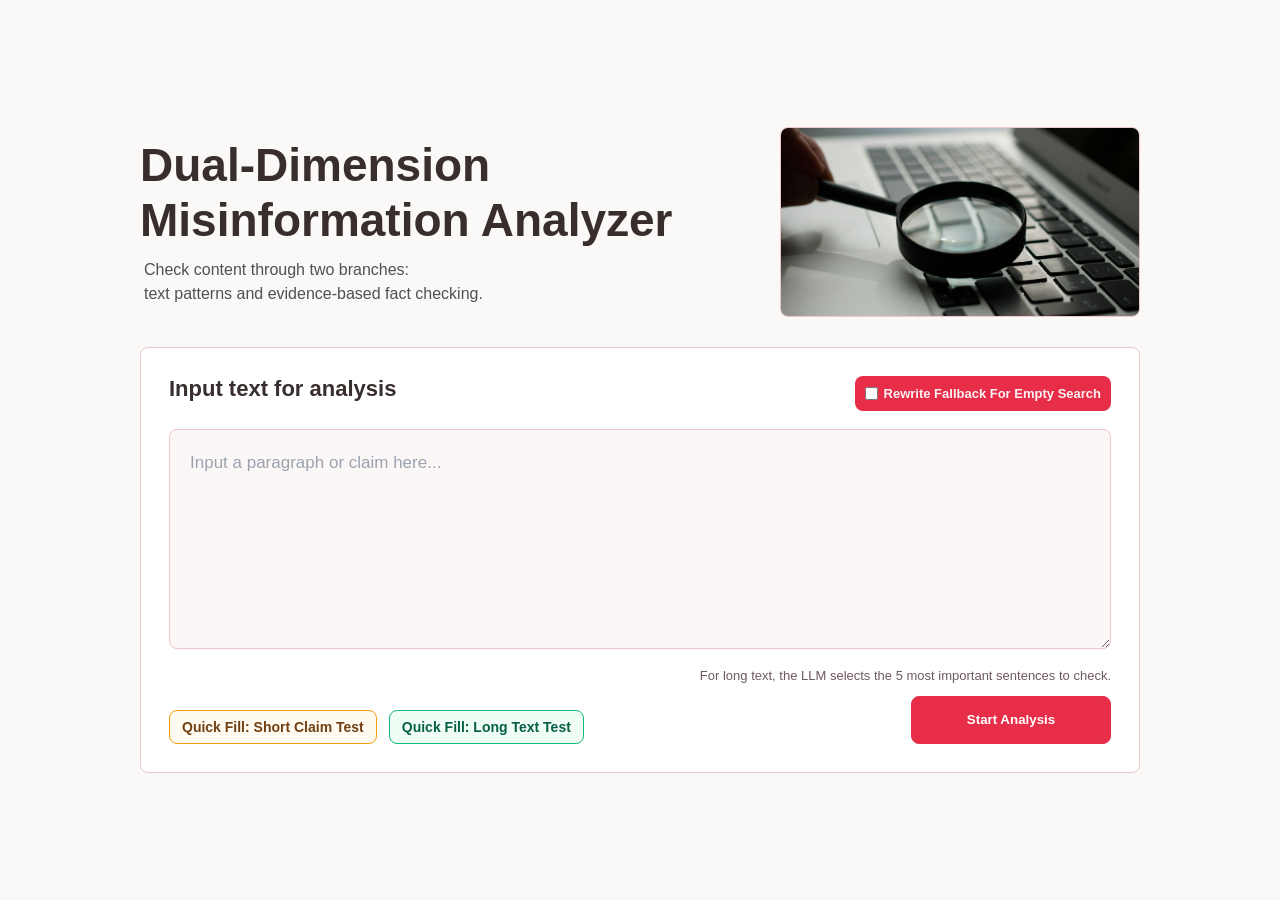
==== frontend/index.html @ 4c8d6cf4 "frontend" ====
<!DOCTYPE html>
<html lang="en">
<head>
    <meta charset="UTF-8">
    <meta name="viewport" content="width=device-width, initial-scale=1.0">
    <title>Dual-Dimension Misinformation Analyzer</title>
    <link rel="stylesheet" href="style.css?v=20260430_7">
</head>
<body>
    <main>
        <section class="input_page">
        
            <section class="intro_section">
                <div class="intro_text">
                    <h1>Dual-Dimension Misinformation Analyzer</h1>
                    <p>Check content through two branches:<br> text patterns and evidence-based fact checking.</p>
                </div>

                <img src="assets/agence-olloweb-d9ILr-dbEdg-unsplash.jpg" alt="">
            </section>

            <section class="input_card">

                <div class="top_row">
                    <h2>Input text for analysis</h2>

                    <label class="rewrite_switch">
                        <input id="rewrite_checkbox" type="checkbox" />
                        Rewrite Fallback For Empty Search
                    </label>
                </div>

                <textarea id="text_input" placeholder="Input a paragraph or claim here..." aria-label="Input text for analysis"></textarea>

                <div class="action_row">
                    <div class="test_buttons">
                        <button id="short_test_button" class="test_button" type="button">Quick Fill: Short Claim Test</button>
                        <button id="long_test_button" class="test_button" type="button">Quick Fill: Long Text Test</button>
                    </div>

                    <div class="start_area">
                        <p class="long_text_note">
                            For long text, the LLM selects the 5 most important sentences to check.
                        </p>

                        <button id="start_button" class="primary_button" type="button">
                            Start Analysis
                        </button>
                    </div>
                </div>

            </section>
        </section>

        <section class="loading_page" hidden>
            <h1>Building Dual-Dimension Verdict...</h1>

            <div id="loading_module_atomizer" class="loading_module">
                <div>
                    <h2>Atomizer</h2>
                    <p>Extract Factual Claims...</p>
                </div>
            </div>

            <div class="line vertical center_line"></div>
            <div class="line horizontal"></div>

            <div class="loading_text_pattern">
                <div class="line vertical"></div>

                <div id="loading_module_bert" class="loading_module">
                    <div>
                        <h2>BERT Classification</h2>
                        <p>Predict Text-Pattern Risk...</p>
                    </div>
                    <div id="loading_circle_bert" class="claim_circle">0</div>
                </div>

                <div class="line vertical middle_line"></div>

                <div id="loading_module_token_occlusion" class="loading_module">
                    <div>
                        <h2>Token Occlusion</h2>
                        <p>Measure Words Impact...</p>
                    </div>
                    <div id="loading_circle_token_occlusion" class="claim_circle">0</div>
                </div>

                <div class="line vertical"></div>
            </div>

            <div class="loading_fact_checking">
                <div class="line vertical"></div>

                <div id="loading_module_tavily_nli" class="loading_module">
                    <div>
                        <h2>Tavily + NLI</h2>
                        <p>Search & Filter Sources...</p>
                    </div>
                    <div id="loading_circle_tavily_nli" class="claim_circle">0</div>
                </div>

                <div class="line vertical middle_line"></div>

                <div id="loading_module_llm" class="loading_module">
                    <div>
                        <h2>LLM Evidence Judgement</h2>
                        <p>Evaluate Evidence Stance...</p>
                    </div>
                    <div id="loading_circle_llm" class="claim_circle">0</div>
                </div>

                <div class="line vertical"></div>
            </div>

            <div class="line horizontal"></div>
            <div class="line vertical center_line"></div>

            <div id="loading_module_aggregation" class="loading_module">
                <div>
                    <h2>Dual-Dimension Verdict</h2>
                    <p>Aggregating overall Summary...</p>
                </div>
            </div>
        </section>

        <section class="result_page" hidden>
            <section class="result_top_line">
                <div>
                    <p class="result_eyebrow">Analysis result</p>
                    <h1>Text-Pattern and Fact-Checking Review</h1>
                </div>

                <button id="return_home_button" type="button">Return to Home</button>
            </section>

            <section id="result_summary_block" class="result_summary_block"></section>
            <section id="result_claim_list" class="result_claim_list"></section>
        </section>
    </main>

    <script src="script.js?v=20260430_13"></script>
</body>
</html>
---- frontend/style.css ----
* {
  box-sizing: border-box;
}

[hidden] {
  display: none !important;
}

body {
  margin: 0;
  background: #fbf8f8;
  color: #392e2e;
  font-family: Arial, Helvetica, sans-serif;
}

@property --progress {
  syntax: "<angle>";
  inherits: false;
  initial-value: 0deg;
}

main {
  min-height: 100vh;
  display: grid;
  padding: 24px 0;
}

.input_page,
.loading_page,
.result_page {
  grid-area: 1 / 1;
  justify-self: center;
}

.input_page,
.loading_page {
  align-self: center;
}

.result_page {
  align-self: start;
}

/* input page */

.input_page {
  width: min(1000px, calc(100% - 40px));
  padding: 40px 0;
}

.input_page .intro_section {
  display: grid;
  grid-template-columns: minmax(0, 1fr) 360px;
  align-items: center;
  gap: 30px;
  margin-bottom: 30px;
}

.input_page .intro_section .intro_text {
  max-width: 590px;
}

.input_page .intro_section .intro_text h1 {
  margin: 0;
  font-size: 46px;
  line-height: 1.2;
}

.input_page .intro_section .intro_text p {
  margin: 10px 0 0 4px;
  color: #505050;
  font-size: 16px;
  line-height: 1.5;
}

.input_page .intro_section img {
  width: 360px;
  height: 190px;
  object-fit: cover;
  border: 1px solid #efc5ca;
  border-radius: 8px;
}

.input_page .input_card {
  display: grid;
  gap: 18px;
  padding: 28px;
  border: 1px solid #efc5ca;
  border-radius: 8px;
  background: #ffffff;
}

.input_page .input_card .top_row {
  display: flex;
  align-items: flex-start;
  justify-content: space-between;
  gap: 18px;
  margin-bottom: 0;
}

.input_page .input_card .top_row h2 {
  margin: 0;
  font-size: 22px;
  line-height: 1.2;
}

.input_page .input_card .top_row .rewrite_switch {
  display: flex;
  align-items: center;
  gap: 6px;
  margin: 0;
  padding: 10px 10px;
  border-radius: 8px;
  background: #e72d48;
  color: #faf3f4;
  font-size: 13px;
  font-weight: 700;
}

.input_page .input_card .top_row .rewrite_switch input {
  margin: 0;
  flex-shrink: 0;
}

.input_page .input_card textarea,
.input_page .input_card .action_row .test_button,
.input_page .input_card .action_row .primary_button,
.result_page #return_home_button {
  font-family: inherit;
}

.input_page .input_card textarea {
  width: 100%;
  min-height: 220px;
  padding: 20px;
  border: 1px solid #efc5ca;
  border-radius: 8px;
  background: #fcf7f7;
  color: #392e2e;
  font-size: 17px;
  line-height: 1.5;
  resize: vertical;
}

.input_page .input_card textarea::placeholder {
  color: #9ca3af;
  font: inherit;
}

.input_page .input_card .long_text_note {
  margin: 0;
  max-width: 520px;
  color: #6f5a5d;
  font-size: 13px;
  line-height: 1.45;
  text-align: right;
}

.input_page .input_card .action_row {
  display: grid;
  grid-template-columns: minmax(0, 1fr) auto;
  align-items: flex-end;
  gap: 18px;
  margin-top: 0;
}

.input_page .input_card .action_row .start_area {
  display: grid;
  gap: 10px;
  justify-items: end;
}

.input_page .input_card .action_row .test_buttons {
  display: flex;
  flex-wrap: wrap;
  gap: 12px;
}

.input_page .input_card .action_row .test_button {
  padding: 8px 12px;
  border: 1px solid #d1d1d1;
  border-radius: 8px;
  background: #ffffff;
  color: #392e2e;
  font-size: 14px;
  font-weight: 800;
  cursor: pointer;
}

.input_page .input_card .action_row .test_button:hover {
  border-color: #cd0220;
}

.input_page .input_card .action_row #short_test_button {
  border-color: #f59e0b;
  background: #fffaf0;
  color: #713f12;
}

.input_page .input_card .action_row #long_test_button {
  border-color: #10b981;
  background: #f0fdf4;
  color: #065f46;
}

.input_page .input_card .action_row .primary_button {
  min-width: 200px;
  min-height: 48px;
  padding: 11px 16px;
  border: 1px solid #e72d48;
  border-radius: 8px;
  background: #e72d48;
  color: #ffffff;
  font-weight: 800;
  cursor: pointer;
}

.input_page .input_card .action_row .primary_button:hover {
  border-color: #b91f35;
  background: #b91f35;
}

/* loading page */

.loading_page {
  display: grid;
  width: min(760px, calc(100% - 40px));
  padding: 40px 40px;
  border: 1px solid #e72d48;
  border-radius: 8px;
  background: #ffffff;
  grid-template-columns: 1fr 1fr;
  column-gap: 0;
  row-gap: 0;
  align-content: start;
}

.loading_page h1 {
  grid-column: 1 / 3;
  margin: 0 0 28px;
  font-size: 26px;
  line-height: 1.2;
}

.loading_page #loading_module_atomizer,
.loading_page #loading_module_aggregation {
  grid-column: 1 / 3;
  width: 360px;
  justify-self: center;
}

.loading_page .loading_text_pattern {
  grid-column: 1;
}

.loading_page .loading_fact_checking {
  grid-column: 2;
}

.loading_page #loading_module_atomizer,
.loading_page #loading_module_aggregation,
.loading_page .loading_text_pattern .loading_module,
.loading_page .loading_fact_checking .loading_module {
  padding: 16px 18px 16px 20px;
  border: 1px solid #efc5ca;
  border-left: 6px solid #e72d48;
  border-radius: 8px;
  background: #ffffff;
  box-shadow: 0 10px 24px #f1dddf;
}

.loading_page .loading_text_pattern,
.loading_page .loading_fact_checking {
  display: grid;
  justify-items: center;
}

.loading_page .loading_text_pattern .loading_module,
.loading_page .loading_fact_checking .loading_module {
  width: 90%;
  display: flex;
  align-items: center;
  justify-content: space-between;
  gap: 14px;
}

.loading_page .loading_module h2 {
  margin: 0;
  font-size: 16px;
}

.loading_page .loading_module p {
  margin: 7px 0 0;
  color: #7a5960;
  font-size: 13px;
  line-height: 1.45;
}

.loading_page .line {
  justify-self: center;
  background: #e72d48;
}

.loading_page .vertical {
  width: 3px;
  height: 40px;
}

.loading_page .center_line {
  grid-column: 1 / 3;
}

.loading_page .horizontal {
  grid-column: 1 / 3;
  width: 48%;
  height: 3px;
}

.loading_page .middle_line {
  height: 52px;
}

.loading_page .claim_circle {
  --progress: 0deg;
  width: 58px;
  height: 58px;
  display: grid;
  place-items: center;
  flex-shrink: 0;
  border-radius: 50%;
  background:
    radial-gradient(circle, #ffffff 61%, transparent 62%),
    conic-gradient(#e72d48 var(--progress), #f1dddf 0);
  color: #e72d48;
  font-size: 16px;
  font-weight: 800;
  transition: --progress 360ms ease;
}

.loading_page .loading_module.module_active {
  background: #fff4f6;
}

.loading_page .loading_module.module_done {
  border-color: #e5c7cd;
  border-left-color: #c97a86;
  background: #f8ecef;
  box-shadow: none;
}

.loading_page .loading_module.module_done h2 {
  color: #7b4c55;
}

.loading_page .loading_module.module_done p {
  color: #99737a;
}

.loading_page .loading_module.module_done .claim_circle {
  background:
    radial-gradient(circle, #f8ecef 61%, transparent 62%),
    conic-gradient(#c97a86 360deg, #ead6da 0);
  color: #8a5d66;
}

/* result page */

.result_page {
  width: min(1160px, calc(100% - 32px));
  margin: 0 auto;
  padding: 36px 0 52px;
}

.result_page .result_top_line {
  display: flex;
  align-items: flex-start;
  justify-content: space-between;
  gap: 18px;
  margin-bottom: 16px;
}

.result_page .result_eyebrow {
  margin: 0 0 12px 0;
  color: #e72d48;
  font-size: 13px;
  font-weight: 800;
  text-transform: uppercase;
}

.result_page h1 {
  margin: 0;
  font-size: 34px;
  line-height: 1.2;
}

.result_page #return_home_button {
  padding: 11px 16px;
  border: 1px solid #d1d1d1;
  border-radius: 8px;
  background: #ffffff;
  color: #392e2e;
  font-weight: 800;
  cursor: pointer;
}

.result_page #return_home_button:hover {
  border-color: #e72d48;
}

.result_page .result_summary_block {
  display: grid;
  grid-template-columns: minmax(260px, 0.95fr) minmax(0, 1.55fr);
  overflow: hidden;
  margin-bottom: 18px;
  border: 1px solid #efc5ca;
  border-radius: 8px;
  background: #ffffff;
}

.result_page .overall_summary_main {
  padding: 20px;
  background: #e72d48;
  color: #ffffff;
}

.result_page .overall_summary_main .result_eyebrow {
  color: #f1dddf;
}

.result_page .overall_summary_main h2 {
  margin: 0 0 10px 0;
  font-size: 30px;
}

.result_page .overall_summary_main p {
  margin: 0;
  color: #ffe9ec;
  line-height: 1.5;
}

.result_page .summary_detail {
  margin-top: 14px;
  font-size: 13px;
  font-weight: 800;
}

.result_page .overall_summary_main .summary_detail {
  line-height: 1.45;
}

.result_page .overall_summary_metrics {
  display: grid;
  grid-template-columns: repeat(2, minmax(0, 1fr));
  gap: 1px;
  background: #f1dddf;
}

.result_page .score_card {
  display: flex;
  align-items: center;
  gap: 16px;
  min-width: 0;
  padding: 18px;
  background: #ffffff;
}

.result_page .score_ring {
  width: 116px;
  height: 116px;
  flex: 0 0 auto;
  display: grid;
  place-items: center;
  border-radius: 50%;
  background: conic-gradient(#e72d48 calc(var(--score) * 1%), #f1dddf 0);
}

.result_page .score_ring_inner {
  width: 82px;
  height: 82px;
  display: grid;
  place-items: center;
  border-radius: 50%;
  background: #ffffff;
  text-align: center;
}

.result_page .score_ring_inner strong {
  display: block;
  margin: 0;
  color: #e72d48;
  font-size: 22px;
  line-height: 1;
}

.result_page .score_card_text h3 {
  margin: 0 0 7px 0;
  font-size: 18px;
  line-height: 1.2;
}

.result_page .score_card_text .score_card_label {
  margin: 0;
  color: #555555;
  font-size: 15px;
  font-weight: 800;
  line-height: 1.25;
}

.result_page .score_card_text .score_label_good {
  color: #166534;
}

.result_page .score_card_text .score_label_neutral {
  color: #8a6a00;
}

.result_page .score_card_text .score_label_bad {
  color: #b91f35;
}

.result_page .result_claim_list {
  display: grid;
  gap: 18px;
}

.result_page .original_input_block {
  padding: 16px 18px;
  border: 1px solid #efc5ca;
  border-radius: 8px;
  background: #ffffff;
}

.result_page .original_input_header {
  display: flex;
  align-items: center;
  justify-content: space-between;
  gap: 14px;
  margin-bottom: 10px;
}

.result_page .original_input_header .result_eyebrow {
  margin: 0;
}

.result_page .original_input_header button {
  padding: 6px 10px;
  border: 1px solid #efc5ca;
  border-radius: 8px;
  background: #fff2f4;
  color: #392e2e;
  font-size: 13px;
  font-weight: 800;
  cursor: pointer;
}

.result_page .original_input_header button:hover {
  border-color: #e72d48;
}

.result_page .original_input_block p[data-original-text] {
  margin: 0;
  color: #392e2e;
  font-size: 18px;
  font-weight: 800;
  line-height: 1.45;
  overflow-wrap: anywhere;
}

.result_page .claim_block {
  overflow: hidden;
  border: 1px solid #efc5ca;
  border-radius: 8px;
  background: #ffffff;
}

.result_page .claim_header {
  padding: 16px 18px;
  border-bottom: 1px solid #efc5ca;
}

.result_page .claim_header h2 {
  margin: 0 0 12px 0;
  font-size: 24px;
  line-height: 1.25;
  overflow-wrap: anywhere;
}

.result_page .claim_header .claim_summary {
  display: flex;
  flex-wrap: wrap;
  gap: 8px;
}

.result_page .fact_checking_block .fact_checking_summary_tags,
.result_page .fact_checking_block .evidence_tags {
  display: flex;
  flex-wrap: wrap;
  gap: 8px;
}

.result_page .fact_checking_block .fact_checking_summary_tags {
  flex-wrap: wrap;
}

.result_page .claim_header .claim_summary span,
.result_page .fact_checking_block .fact_checking_summary_tags span,
.result_page .fact_checking_block .evidence_tags span {
  padding: 6px 9px;
  border-radius: 8px;
  background: #fff2f4;
  font-size: 13px;
  font-weight: 800;
}

.result_page .fact_checking_block .fact_checking_summary_tags span {
  white-space: nowrap;
}

.result_page .claim_body {
  display: grid;
  grid-template-columns: minmax(260px, 0.8fr) minmax(0, 1.7fr);
}

.result_page .text_risk_panel,
.result_page .fact_checking_block {
  padding: 18px;
}

.result_page .text_risk_panel {
  display: flex;
  flex-direction: column;
  gap: 24px;
  border-right: 1px solid #efc5ca;
  background: #fffafa;
}

.result_page .text_risk_panel h3 {
  margin: 0;
  font-size: 23px;
}

.result_page .fact_checking_block h3 {
  margin: 0 0 14px 0;
  font-size: 23px;
}

.result_page .text_risk_panel h4 {
  margin: 0 0 6px 0;
  font-size: 17px;
}

.result_page .text_risk_panel .text_section {
  padding-top: 24px;
  margin-top: 0;
  border-top: 1px solid #efc5ca;
}

.result_page .text_risk_panel .text_section:first-of-type {
  padding-top: 0;
  margin-top: 0;
  border-top: 0;
}

.result_page .bar_row {
  display: grid;
  grid-template-columns: 90px 1fr 56px;
  align-items: center;
  gap: 8px;
  margin: 12px 0;
  font-size: 14px;
}

.result_page .bar_track {
  height: 8px;
  overflow: hidden;
  border-radius: 999px;
  background: #f1dddf;
}

.result_page .bar_fill {
  display: block;
  height: 100%;
  border-radius: 999px;
  background: #e72d48;
}

.result_page .token_row {
  display: grid;
  grid-template-columns: minmax(0, 1fr) auto;
  align-items: start;
  gap: 12px;
  margin: 12px 0;
  padding-bottom: 0;
  border-bottom: 0;
}

.result_page .token_row span:last-child {
  white-space: nowrap;
}

.result_page .small_note {
  color: #555555;
  line-height: 1.5;
}

.result_page .small_note.with_tooltip {
  display: flex;
  align-items: center;
  gap: 6px;
  flex-wrap: wrap;
  margin: 0 0 10px 0;
  font-size: 13px;
}

.result_page .small_note.with_tooltip span:first-child {
  max-width: 100%;
}

.result_page .icon_tooltip {
  display: inline-grid;
  place-items: center;
  width: 18px;
  height: 18px;
  border-radius: 50%;
  background: #e72d48;
  color: #ffffff;
  font-size: 12px;
  font-weight: 800;
  flex: 0 0 auto;
  cursor: help;
}

.result_page .limitation_note {
  margin-top: 0;
  padding-top: 12px;
  border-top: 1px solid #efc5ca;
}

.result_page .fact_checking_block .fact_checking_summary_each_claim {
  display: grid;
  gap: 12px;
  margin-bottom: 14px;
  padding-bottom: 14px;
  border-bottom: 1px solid #efc5ca;
}

.result_page .fact_checking_block .fact_checking_summary_each_claim p {
  margin: 0;
}

.result_page .fact_checking_block .fact_checking_claim_block {
  margin-top: 16px;
  padding-top: 14px;
  border-top: 1px solid #efc5ca;
}

.result_page .fact_checking_block .fact_checking_claim_block:first-of-type {
  margin-top: 0;
  padding-top: 0;
  border-top: 0;
}

.result_page .fact_checking_block .fact_checking_claim_block h4 {
  margin: 0 0 8px 0;
  color: #e72d48;
}

.result_page .fact_checking_block .evidence_block {
  padding: 14px 0;
  border-bottom: 1px solid #efc5ca;
}

.result_page .fact_checking_block .evidence_block:last-child {
  border-bottom: 0;
}

.result_page .fact_checking_block .evidence_block p {
  margin: 8px 0 0 0;
}

.result_page .fact_checking_block .evidence_block p.analysis_line {
  margin-top: 18px;
}

.result_page .fact_checking_block .evidence_block a {
  color: #e72d48;
  overflow-wrap: anywhere;
}

.result_page .fact_checking_block .evidence_tag.evidence_quality {
  background: #fff2f4;
  color: #392e2e;
}

.result_page .fact_checking_block .evidence_tag.evidence_stance.stance_refutes {
  background: #fde8eb;
  color: #b91f35;
}

.result_page .fact_checking_block .evidence_tag.evidence_stance.stance_supports {
  background: #e9f8ef;
  color: #166534;
}

.result_page .fact_checking_block .evidence_tag.evidence_stance.stance_neutral {
  background: #fff7db;
  color: #8a6a00;
}

.result_page .matrix_note {
  padding: 14px 18px;
  border-top: 1px solid #efc5ca;
  background: #fff2f4;
  line-height: 1.5;
}
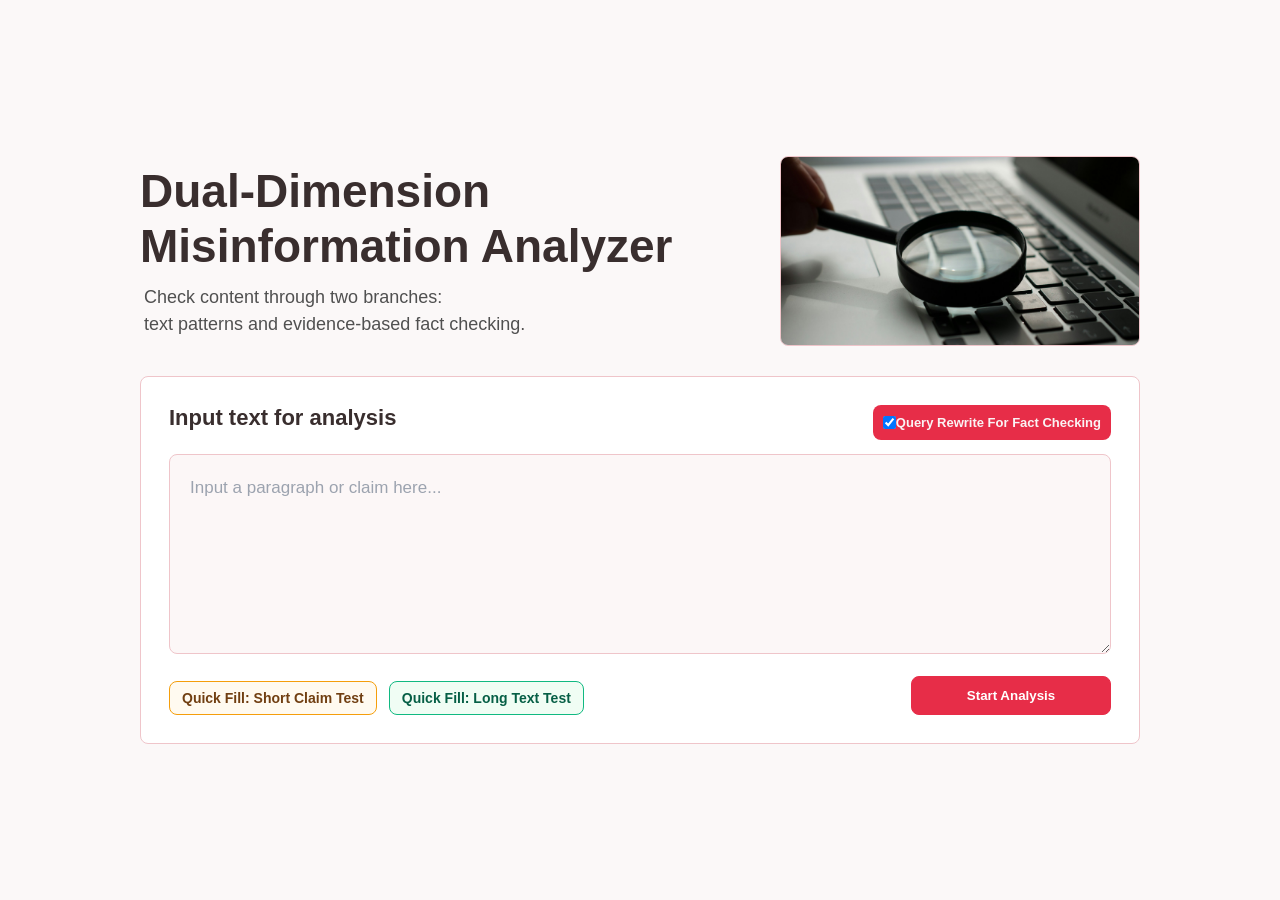
==== commit e0870f28: "Archive fake-news-detector-v1 prototype" ====
--- a/frontend/index.html
+++ b/frontend/index.html
@@ -1,144 +1,138 @@
-<!DOCTYPE html>
-<html lang="en">
-<head>
-    <meta charset="UTF-8">
-    <meta name="viewport" content="width=device-width, initial-scale=1.0">
-    <title>Dual-Dimension Misinformation Analyzer</title>
-    <link rel="stylesheet" href="style.css?v=20260430_7">
-</head>
-<body>
-    <main>
-        <section class="input_page">
-        
-            <section class="intro_section">
-                <div class="intro_text">
-                    <h1>Dual-Dimension Misinformation Analyzer</h1>
-                    <p>Check content through two branches:<br> text patterns and evidence-based fact checking.</p>
-                </div>
-
-                <img src="assets/agence-olloweb-d9ILr-dbEdg-unsplash.jpg" alt="">
-            </section>
-
-            <section class="input_card">
-
-                <div class="top_row">
-                    <h2>Input text for analysis</h2>
-
-                    <label class="rewrite_switch">
-                        <input id="rewrite_checkbox" type="checkbox" />
-                        Rewrite Fallback For Empty Search
-                    </label>
-                </div>
-
-                <textarea id="text_input" placeholder="Input a paragraph or claim here..." aria-label="Input text for analysis"></textarea>
-
-                <div class="action_row">
-                    <div class="test_buttons">
-                        <button id="short_test_button" class="test_button" type="button">Quick Fill: Short Claim Test</button>
-                        <button id="long_test_button" class="test_button" type="button">Quick Fill: Long Text Test</button>
-                    </div>
-
-                    <div class="start_area">
-                        <p class="long_text_note">
-                            For long text, the LLM selects the 5 most important sentences to check.
-                        </p>
-
-                        <button id="start_button" class="primary_button" type="button">
-                            Start Analysis
-                        </button>
-                    </div>
-                </div>
-
-            </section>
-        </section>
-
-        <section class="loading_page" hidden>
-            <h1>Building Dual-Dimension Verdict...</h1>
-
-            <div id="loading_module_atomizer" class="loading_module">
-                <div>
-                    <h2>Atomizer</h2>
-                    <p>Extract Factual Claims...</p>
-                </div>
-            </div>
-
-            <div class="line vertical center_line"></div>
-            <div class="line horizontal"></div>
-
-            <div class="loading_text_pattern">
-                <div class="line vertical"></div>
-
-                <div id="loading_module_bert" class="loading_module">
-                    <div>
-                        <h2>BERT Classification</h2>
-                        <p>Predict Text-Pattern Risk...</p>
-                    </div>
-                    <div id="loading_circle_bert" class="claim_circle">0</div>
-                </div>
-
-                <div class="line vertical middle_line"></div>
-
-                <div id="loading_module_token_occlusion" class="loading_module">
-                    <div>
-                        <h2>Token Occlusion</h2>
-                        <p>Measure Words Impact...</p>
-                    </div>
-                    <div id="loading_circle_token_occlusion" class="claim_circle">0</div>
-                </div>
-
-                <div class="line vertical"></div>
-            </div>
-
-            <div class="loading_fact_checking">
-                <div class="line vertical"></div>
-
-                <div id="loading_module_tavily_nli" class="loading_module">
-                    <div>
-                        <h2>Tavily + NLI</h2>
-                        <p>Search & Filter Sources...</p>
-                    </div>
-                    <div id="loading_circle_tavily_nli" class="claim_circle">0</div>
-                </div>
-
-                <div class="line vertical middle_line"></div>
-
-                <div id="loading_module_llm" class="loading_module">
-                    <div>
-                        <h2>LLM Evidence Judgement</h2>
-                        <p>Evaluate Evidence Stance...</p>
-                    </div>
-                    <div id="loading_circle_llm" class="claim_circle">0</div>
-                </div>
-
-                <div class="line vertical"></div>
-            </div>
-
-            <div class="line horizontal"></div>
-            <div class="line vertical center_line"></div>
-
-            <div id="loading_module_aggregation" class="loading_module">
-                <div>
-                    <h2>Dual-Dimension Verdict</h2>
-                    <p>Aggregating overall Summary...</p>
-                </div>
-            </div>
-        </section>
-
-        <section class="result_page" hidden>
-            <section class="result_top_line">
-                <div>
-                    <p class="result_eyebrow">Analysis result</p>
-                    <h1>Text-Pattern and Fact-Checking Review</h1>
-                </div>
-
-                <button id="return_home_button" type="button">Return to Home</button>
-            </section>
-
-            <section id="result_summary_block" class="result_summary_block"></section>
-            <section id="result_claim_list" class="result_claim_list"></section>
-        </section>
-    </main>
-
-    <script src="script.js?v=20260430_13"></script>
-</body>
-</html>
+<!DOCTYPE html>
+<html lang="en">
+<head>
+    <meta charset="UTF-8">
+    <meta name="viewport" content="width=device-width, initial-scale=1.0">
+    <title>Dual-Dimension Misinformation Analyzer</title>
+    <link rel="stylesheet" href="style.css">
+</head>
+<body>
+    <main>
+        <section class="input_page">
+        
+            <section class="intro_section">
+                <div class="intro_text">
+                    <h1>Dual-Dimension Misinformation Analyzer</h1>
+                    <p>Check content through two branches:<br> text patterns and evidence-based fact checking.</p>
+                </div>
+
+                <img src="assets/agence-olloweb-d9ILr-dbEdg-unsplash.jpg" alt="">
+            </section>
+
+            <section class="input_card">
+
+                <div class="top_row">
+                    <h2>Input text for analysis</h2>
+
+                    <label class="rewrite_switch">
+                        <input id="rewrite_checkbox" type="checkbox" checked />
+                        Query Rewrite For Fact Checking
+                    </label>
+                </div>
+
+                <textarea id="text_input" placeholder="Input a paragraph or claim here..." aria-label="Input text for analysis"></textarea>
+
+                <div class="action_row">
+                    <div class="test_buttons">
+                        <button id="short_test_button" class="test_button" type="button">Quick Fill: Short Claim Test</button>
+                        <button id="long_test_button" class="test_button" type="button">Quick Fill: Long Text Test</button>
+                    </div>
+
+                    <button id="start_button" class="primary_button" type="button">
+                        Start Analysis
+                    </button>
+                </div>
+
+            </section>
+        </section>
+
+        <section class="loading_page" hidden>
+            <h1>Building Dual-Dimension Verdict...</h1>
+
+            <div id="loading_module_atomizer" class="loading_module">
+                <div>
+                    <h2>Atomizer</h2>
+                    <p>Extract Factual Claims...</p>
+                </div>
+            </div>
+
+            <div class="line vertical center_line"></div>
+            <div class="line horizontal"></div>
+
+            <div class="loading_text_pattern">
+                <div class="line vertical"></div>
+
+                <div id="loading_module_bert" class="loading_module">
+                    <div>
+                        <h2>BERT Classification</h2>
+                        <p>Predict Text-Pattern Risk...</p>
+                    </div>
+                    <div id="loading_circle_bert" class="claim_circle">0</div>
+                </div>
+
+                <div class="line vertical middle_line"></div>
+
+                <div id="loading_module_token_occlusion" class="loading_module">
+                    <div>
+                        <h2>Token Occlusion</h2>
+                        <p>Measure Words Impact...</p>
+                    </div>
+                    <div id="loading_circle_token_occlusion" class="claim_circle">0</div>
+                </div>
+
+                <div class="line vertical"></div>
+            </div>
+
+            <div class="loading_fact_checking">
+                <div class="line vertical"></div>
+
+                <div id="loading_module_tavily_nli" class="loading_module">
+                    <div>
+                        <h2>Tavily + NLI</h2>
+                        <p>Search & Filter Sources...</p>
+                    </div>
+                    <div id="loading_circle_tavily_nli" class="claim_circle">0</div>
+                </div>
+
+                <div class="line vertical middle_line"></div>
+
+                <div id="loading_module_llm" class="loading_module">
+                    <div>
+                        <h2>LLM Evidence Judgement</h2>
+                        <p>Evaluate Evidence Stance...</p>
+                    </div>
+                    <div id="loading_circle_llm" class="claim_circle">0</div>
+                </div>
+
+                <div class="line vertical"></div>
+            </div>
+
+            <div class="line horizontal"></div>
+            <div class="line vertical center_line"></div>
+
+            <div id="loading_module_aggregation" class="loading_module">
+                <div>
+                    <h2>Dual-Dimension Verdict</h2>
+                    <p>Aggregating overall Summary...</p>
+                </div>
+            </div>
+        </section>
+
+        <section class="result_page" hidden>
+            <section class="result_top_line">
+                <div>
+                    <p class="result_eyebrow">Analysis result</p>
+                    <h1>Text-Pattern and Fact-Checking Review</h1>
+                </div>
+
+                <button id="return_home_button" type="button">Return to Home</button>
+            </section>
+
+            <section id="result_summary_block" class="result_summary_block"></section>
+            <section id="result_claim_list" class="result_claim_list"></section>
+        </section>
+    </main>
+
+    <script src="script.js"></script>
+</body>
+</html>
--- a/frontend/style.css
+++ b/frontend/style.css
@@ -1,815 +1,720 @@
-* {
-  box-sizing: border-box;
-}
-
-[hidden] {
-  display: none !important;
-}
-
-body {
-  margin: 0;
-  background: #fbf8f8;
-  color: #392e2e;
-  font-family: Arial, Helvetica, sans-serif;
-}
-
-@property --progress {
-  syntax: "<angle>";
-  inherits: false;
-  initial-value: 0deg;
-}
-
-main {
-  min-height: 100vh;
-  display: grid;
-  padding: 24px 0;
-}
-
-.input_page,
-.loading_page,
-.result_page {
-  grid-area: 1 / 1;
-  justify-self: center;
-}
-
-.input_page,
-.loading_page {
-  align-self: center;
-}
-
-.result_page {
-  align-self: start;
-}
-
-/* input page */
-
-.input_page {
-  width: min(1000px, calc(100% - 40px));
-  padding: 40px 0;
-}
-
-.input_page .intro_section {
-  display: grid;
-  grid-template-columns: minmax(0, 1fr) 360px;
-  align-items: center;
-  gap: 30px;
-  margin-bottom: 30px;
-}
-
-.input_page .intro_section .intro_text {
-  max-width: 590px;
-}
-
-.input_page .intro_section .intro_text h1 {
-  margin: 0;
-  font-size: 46px;
-  line-height: 1.2;
-}
-
-.input_page .intro_section .intro_text p {
-  margin: 10px 0 0 4px;
-  color: #505050;
-  font-size: 16px;
-  line-height: 1.5;
-}
-
-.input_page .intro_section img {
-  width: 360px;
-  height: 190px;
-  object-fit: cover;
-  border: 1px solid #efc5ca;
-  border-radius: 8px;
-}
-
-.input_page .input_card {
-  display: grid;
-  gap: 18px;
-  padding: 28px;
-  border: 1px solid #efc5ca;
-  border-radius: 8px;
-  background: #ffffff;
-}
-
-.input_page .input_card .top_row {
-  display: flex;
-  align-items: flex-start;
-  justify-content: space-between;
-  gap: 18px;
-  margin-bottom: 0;
-}
-
-.input_page .input_card .top_row h2 {
-  margin: 0;
-  font-size: 22px;
-  line-height: 1.2;
-}
-
-.input_page .input_card .top_row .rewrite_switch {
-  display: flex;
-  align-items: center;
-  gap: 6px;
-  margin: 0;
-  padding: 10px 10px;
-  border-radius: 8px;
-  background: #e72d48;
-  color: #faf3f4;
-  font-size: 13px;
-  font-weight: 700;
-}
-
-.input_page .input_card .top_row .rewrite_switch input {
-  margin: 0;
-  flex-shrink: 0;
-}
-
-.input_page .input_card textarea,
-.input_page .input_card .action_row .test_button,
-.input_page .input_card .action_row .primary_button,
-.result_page #return_home_button {
-  font-family: inherit;
-}
-
-.input_page .input_card textarea {
-  width: 100%;
-  min-height: 220px;
-  padding: 20px;
-  border: 1px solid #efc5ca;
-  border-radius: 8px;
-  background: #fcf7f7;
-  color: #392e2e;
-  font-size: 17px;
-  line-height: 1.5;
-  resize: vertical;
-}
-
-.input_page .input_card textarea::placeholder {
-  color: #9ca3af;
-  font: inherit;
-}
-
-.input_page .input_card .long_text_note {
-  margin: 0;
-  max-width: 520px;
-  color: #6f5a5d;
-  font-size: 13px;
-  line-height: 1.45;
-  text-align: right;
-}
-
-.input_page .input_card .action_row {
-  display: grid;
-  grid-template-columns: minmax(0, 1fr) auto;
-  align-items: flex-end;
-  gap: 18px;
-  margin-top: 0;
-}
-
-.input_page .input_card .action_row .start_area {
-  display: grid;
-  gap: 10px;
-  justify-items: end;
-}
-
-.input_page .input_card .action_row .test_buttons {
-  display: flex;
-  flex-wrap: wrap;
-  gap: 12px;
-}
-
-.input_page .input_card .action_row .test_button {
-  padding: 8px 12px;
-  border: 1px solid #d1d1d1;
-  border-radius: 8px;
-  background: #ffffff;
-  color: #392e2e;
-  font-size: 14px;
-  font-weight: 800;
-  cursor: pointer;
-}
-
-.input_page .input_card .action_row .test_button:hover {
-  border-color: #cd0220;
-}
-
-.input_page .input_card .action_row #short_test_button {
-  border-color: #f59e0b;
-  background: #fffaf0;
-  color: #713f12;
-}
-
-.input_page .input_card .action_row #long_test_button {
-  border-color: #10b981;
-  background: #f0fdf4;
-  color: #065f46;
-}
-
-.input_page .input_card .action_row .primary_button {
-  min-width: 200px;
-  min-height: 48px;
-  padding: 11px 16px;
-  border: 1px solid #e72d48;
-  border-radius: 8px;
-  background: #e72d48;
-  color: #ffffff;
-  font-weight: 800;
-  cursor: pointer;
-}
-
-.input_page .input_card .action_row .primary_button:hover {
-  border-color: #b91f35;
-  background: #b91f35;
-}
-
-/* loading page */
-
-.loading_page {
-  display: grid;
-  width: min(760px, calc(100% - 40px));
-  padding: 40px 40px;
-  border: 1px solid #e72d48;
-  border-radius: 8px;
-  background: #ffffff;
-  grid-template-columns: 1fr 1fr;
-  column-gap: 0;
-  row-gap: 0;
-  align-content: start;
-}
-
-.loading_page h1 {
-  grid-column: 1 / 3;
-  margin: 0 0 28px;
-  font-size: 26px;
-  line-height: 1.2;
-}
-
-.loading_page #loading_module_atomizer,
-.loading_page #loading_module_aggregation {
-  grid-column: 1 / 3;
-  width: 360px;
-  justify-self: center;
-}
-
-.loading_page .loading_text_pattern {
-  grid-column: 1;
-}
-
-.loading_page .loading_fact_checking {
-  grid-column: 2;
-}
-
-.loading_page #loading_module_atomizer,
-.loading_page #loading_module_aggregation,
-.loading_page .loading_text_pattern .loading_module,
-.loading_page .loading_fact_checking .loading_module {
-  padding: 16px 18px 16px 20px;
-  border: 1px solid #efc5ca;
-  border-left: 6px solid #e72d48;
-  border-radius: 8px;
-  background: #ffffff;
-  box-shadow: 0 10px 24px #f1dddf;
-}
-
-.loading_page .loading_text_pattern,
-.loading_page .loading_fact_checking {
-  display: grid;
-  justify-items: center;
-}
-
-.loading_page .loading_text_pattern .loading_module,
-.loading_page .loading_fact_checking .loading_module {
-  width: 90%;
-  display: flex;
-  align-items: center;
-  justify-content: space-between;
-  gap: 14px;
-}
-
-.loading_page .loading_module h2 {
-  margin: 0;
-  font-size: 16px;
-}
-
-.loading_page .loading_module p {
-  margin: 7px 0 0;
-  color: #7a5960;
-  font-size: 13px;
-  line-height: 1.45;
-}
-
-.loading_page .line {
-  justify-self: center;
-  background: #e72d48;
-}
-
-.loading_page .vertical {
-  width: 3px;
-  height: 40px;
-}
-
-.loading_page .center_line {
-  grid-column: 1 / 3;
-}
-
-.loading_page .horizontal {
-  grid-column: 1 / 3;
-  width: 48%;
-  height: 3px;
-}
-
-.loading_page .middle_line {
-  height: 52px;
-}
-
-.loading_page .claim_circle {
-  --progress: 0deg;
-  width: 58px;
-  height: 58px;
-  display: grid;
-  place-items: center;
-  flex-shrink: 0;
-  border-radius: 50%;
-  background:
-    radial-gradient(circle, #ffffff 61%, transparent 62%),
-    conic-gradient(#e72d48 var(--progress), #f1dddf 0);
-  color: #e72d48;
-  font-size: 16px;
-  font-weight: 800;
-  transition: --progress 360ms ease;
-}
-
-.loading_page .loading_module.module_active {
-  background: #fff4f6;
-}
-
-.loading_page .loading_module.module_done {
-  border-color: #e5c7cd;
-  border-left-color: #c97a86;
-  background: #f8ecef;
-  box-shadow: none;
-}
-
-.loading_page .loading_module.module_done h2 {
-  color: #7b4c55;
-}
-
-.loading_page .loading_module.module_done p {
-  color: #99737a;
-}
-
-.loading_page .loading_module.module_done .claim_circle {
-  background:
-    radial-gradient(circle, #f8ecef 61%, transparent 62%),
-    conic-gradient(#c97a86 360deg, #ead6da 0);
-  color: #8a5d66;
-}
-
-/* result page */
-
-.result_page {
-  width: min(1160px, calc(100% - 32px));
-  margin: 0 auto;
-  padding: 36px 0 52px;
-}
-
-.result_page .result_top_line {
-  display: flex;
-  align-items: flex-start;
-  justify-content: space-between;
-  gap: 18px;
-  margin-bottom: 16px;
-}
-
-.result_page .result_eyebrow {
-  margin: 0 0 12px 0;
-  color: #e72d48;
-  font-size: 13px;
-  font-weight: 800;
-  text-transform: uppercase;
-}
-
-.result_page h1 {
-  margin: 0;
-  font-size: 34px;
-  line-height: 1.2;
-}
-
-.result_page #return_home_button {
-  padding: 11px 16px;
-  border: 1px solid #d1d1d1;
-  border-radius: 8px;
-  background: #ffffff;
-  color: #392e2e;
-  font-weight: 800;
-  cursor: pointer;
-}
-
-.result_page #return_home_button:hover {
-  border-color: #e72d48;
-}
-
-.result_page .result_summary_block {
-  display: grid;
-  grid-template-columns: minmax(260px, 0.95fr) minmax(0, 1.55fr);
-  overflow: hidden;
-  margin-bottom: 18px;
-  border: 1px solid #efc5ca;
-  border-radius: 8px;
-  background: #ffffff;
-}
-
-.result_page .overall_summary_main {
-  padding: 20px;
-  background: #e72d48;
-  color: #ffffff;
-}
-
-.result_page .overall_summary_main .result_eyebrow {
-  color: #f1dddf;
-}
-
-.result_page .overall_summary_main h2 {
-  margin: 0 0 10px 0;
-  font-size: 30px;
-}
-
-.result_page .overall_summary_main p {
-  margin: 0;
-  color: #ffe9ec;
-  line-height: 1.5;
-}
-
-.result_page .summary_detail {
-  margin-top: 14px;
-  font-size: 13px;
-  font-weight: 800;
-}
-
-.result_page .overall_summary_main .summary_detail {
-  line-height: 1.45;
-}
-
-.result_page .overall_summary_metrics {
-  display: grid;
-  grid-template-columns: repeat(2, minmax(0, 1fr));
-  gap: 1px;
-  background: #f1dddf;
-}
-
-.result_page .score_card {
-  display: flex;
-  align-items: center;
-  gap: 16px;
-  min-width: 0;
-  padding: 18px;
-  background: #ffffff;
-}
-
-.result_page .score_ring {
-  width: 116px;
-  height: 116px;
-  flex: 0 0 auto;
-  display: grid;
-  place-items: center;
-  border-radius: 50%;
-  background: conic-gradient(#e72d48 calc(var(--score) * 1%), #f1dddf 0);
-}
-
+* {
+  box-sizing: border-box;
+}
+
+[hidden] {
+  display: none !important;
+}
+
+body {
+  margin: 0;
+  background: #fbf8f8;
+  color: #392e2e;
+  font-family: Arial, Helvetica, sans-serif;
+}
+
+main {
+  min-height: 100vh;
+  display: grid;
+  padding: 24px 0;
+}
+
+.input_page,
+.loading_page,
+.result_page {
+  grid-area: 1 / 1;
+  justify-self: center;
+}
+
+.input_page,
+.loading_page {
+  align-self: center;
+}
+
+.result_page {
+  align-self: start;
+}
+
+/* input page */
+
+.input_page {
+  width: min(1000px, calc(100% - 40px));
+  padding: 40px 0;
+}
+
+.input_page .intro_section {
+  display: flex;
+  align-items: center;
+  justify-content: space-between;
+  gap: 30px;
+  margin-bottom: 30px;
+}
+
+.input_page .intro_section .intro_text {
+  width: 590px;
+}
+
+.input_page .intro_section .intro_text h1 {
+  margin: 0;
+  font-size: 46px;
+  line-height: 1.2;
+}
+
+.input_page .intro_section .intro_text p {
+  margin: 10px 0 0 4px;
+  color: #505050;
+  font-size: 18px;
+  line-height: 1.5;
+}
+
+.input_page .intro_section img {
+  width: 360px;
+  height: 190px;
+  object-fit: cover;
+  border: 1px solid #efc5ca;
+  border-radius: 8px;
+}
+
+.input_page .input_card {
+  padding: 28px;
+  border: 1px solid #efc5ca;
+  border-radius: 8px;
+  background: #ffffff;
+}
+
+.input_page .input_card .top_row {
+  display: flex;
+  align-items: flex-start;
+  justify-content: space-between;
+  gap: 18px;
+  margin-bottom: 14px;
+}
+
+.input_page .input_card .top_row h2 {
+  margin: 0;
+  font-size: 22px;
+  line-height: 1.2;
+}
+
+.input_page .input_card .top_row .rewrite_switch {
+  display: flex;
+  align-items: center;
+  margin: 0;
+  padding: 10px 10px;
+  border-radius: 8px;
+  background: #e72d48;
+  color: #faf3f4;
+  font-size: 13px;
+  font-weight: 700;
+}
+
+.input_page .input_card .top_row .rewrite_switch input {
+  margin: 0;
+  flex-shrink: 0;
+}
+
+.input_page .input_card textarea,
+.input_page .input_card .action_row .test_button,
+.input_page .input_card .action_row .primary_button,
+.result_page #return_home_button {
+  font-family: inherit;
+}
+
+.input_page .input_card textarea {
+  width: 100%;
+  min-height: 200px;
+  padding: 20px;
+  border: 1px solid #efc5ca;
+  border-radius: 8px;
+  background: #fcf7f7;
+  color: #392e2e;
+  font-size: 17px;
+  line-height: 1.5;
+  resize: vertical;
+}
+
+.input_page .input_card textarea::placeholder {
+  color: #9ca3af;
+  font: inherit;
+}
+
+.input_page .input_card .action_row {
+  display: flex;
+  align-items: flex-end;
+  justify-content: space-between;
+  gap: 18px;
+  margin-top: 18px;
+}
+
+.input_page .input_card .action_row .test_buttons {
+  display: flex;
+  flex-wrap: wrap;
+  gap: 12px;
+}
+
+.input_page .input_card .action_row .test_button {
+  padding: 8px 12px;
+  border: 1px solid #d1d1d1;
+  border-radius: 8px;
+  background: #ffffff;
+  color: #392e2e;
+  font-size: 14px;
+  font-weight: 800;
+  cursor: pointer;
+}
+
+.input_page .input_card .action_row .test_button:hover {
+  border-color: #cd0220;
+}
+
+.input_page .input_card .action_row #short_test_button {
+  border-color: #f59e0b;
+  background: #fffaf0;
+  color: #713f12;
+}
+
+.input_page .input_card .action_row #long_test_button {
+  border-color: #10b981;
+  background: #f0fdf4;
+  color: #065f46;
+}
+
+.input_page .input_card .action_row .primary_button {
+  min-width: 200px;
+  padding: 11px 16px;
+  border: 1px solid #e72d48;
+  border-radius: 8px;
+  background: #e72d48;
+  color: #ffffff;
+  font-weight: 800;
+  cursor: pointer;
+}
+
+.input_page .input_card .action_row .primary_button:hover {
+  border-color: #b91f35;
+  background: #b91f35;
+}
+
+/* loading page */
+
+.loading_page {
+  display: grid;
+  width: min(760px, calc(100% - 40px));
+  padding: 40px 40px;
+  border: 1px solid #e72d48;
+  border-radius: 8px;
+  background: #ffffff;
+  grid-template-columns: 1fr 1fr;
+  column-gap: 0;
+  row-gap: 0;
+  align-content: start;
+}
+
+.loading_page h1 {
+  grid-column: 1 / 3;
+  margin: 0 0 28px;
+  font-size: 26px;
+  line-height: 1.2;
+}
+
+.loading_page #loading_module_atomizer,
+.loading_page #loading_module_aggregation {
+  grid-column: 1 / 3;
+  width: 360px;
+  justify-self: center;
+}
+
+.loading_page .loading_text_pattern {
+  grid-column: 1;
+}
+
+.loading_page .loading_fact_checking {
+  grid-column: 2;
+}
+
+.loading_page #loading_module_atomizer,
+.loading_page #loading_module_aggregation,
+.loading_page .loading_text_pattern .loading_module,
+.loading_page .loading_fact_checking .loading_module {
+  padding: 16px 18px 16px 20px;
+  border: 1px solid #efc5ca;
+  border-left: 6px solid #e72d48;
+  border-radius: 8px;
+  background: #ffffff;
+  box-shadow: 0 10px 24px #f1dddf;
+}
+
+.loading_page .loading_text_pattern,
+.loading_page .loading_fact_checking {
+  display: grid;
+  justify-items: center;
+}
+
+.loading_page .loading_text_pattern .loading_module,
+.loading_page .loading_fact_checking .loading_module {
+  width: 90%;
+  display: flex;
+  align-items: center;
+  justify-content: space-between;
+  gap: 14px;
+}
+
+.loading_page .loading_module h2 {
+  margin: 0;
+  font-size: 16px;
+}
+
+.loading_page .loading_module p {
+  margin: 7px 0 0;
+  color: #7a5960;
+  font-size: 13px;
+  line-height: 1.45;
+}
+
+.loading_page .line {
+  justify-self: center;
+  background: #e72d48;
+}
+
+.loading_page .vertical {
+  width: 3px;
+  height: 40px;
+}
+
+.loading_page .center_line {
+  grid-column: 1 / 3;
+}
+
+.loading_page .horizontal {
+  grid-column: 1 / 3;
+  width: 48%;
+  height: 3px;
+}
+
+.loading_page .middle_line {
+  height: 52px;
+}
+
+.loading_page .claim_circle {
+  --progress: 0deg;
+  width: 58px;
+  height: 58px;
+  display: grid;
+  place-items: center;
+  flex-shrink: 0;
+  border-radius: 50%;
+  background:
+    radial-gradient(circle, #ffffff 61%, transparent 62%),
+    conic-gradient(#e72d48 var(--progress), #f1dddf 0);
+  color: #e72d48;
+  font-size: 18px;
+  font-weight: 800;
+}
+
+.loading_page .loading_module.module_active {
+  background: #fff4f6;
+}
+
+.loading_page .loading_module.module_done {
+  border-color: #e5c7cd;
+  border-left-color: #c97a86;
+  background: #f8ecef;
+  box-shadow: none;
+}
+
+.loading_page .loading_module.module_done h2 {
+  color: #7b4c55;
+}
+
+.loading_page .loading_module.module_done p {
+  color: #99737a;
+}
+
+.loading_page .loading_module.module_done .claim_circle {
+  background:
+    radial-gradient(circle, #f8ecef 61%, transparent 62%),
+    conic-gradient(#c97a86 360deg, #ead6da 0);
+  color: #8a5d66;
+}
+
+.loading_page #loading_module_atomizer.module_done,
+.loading_page #loading_module_aggregation.module_done {
+  border-color: #e5c7cd;
+  border-left-color: #c97a86;
+  background: #f8ecef;
+  box-shadow: none;
+}
+
+/* result page */
+
+.result_page {
+  width: min(1160px, calc(100% - 32px));
+  margin: 0 auto;
+  padding: 36px 0 52px;
+}
+
+.result_page .result_top_line {
+  display: flex;
+  align-items: flex-start;
+  justify-content: space-between;
+  gap: 18px;
+  margin-bottom: 16px;
+}
+
+.result_page .result_eyebrow {
+  margin: 0 0 12px 0;
+  color: #e72d48;
+  font-size: 13px;
+  font-weight: 800;
+  text-transform: uppercase;
+}
+
+.result_page h1 {
+  margin: 0;
+  font-size: 34px;
+  line-height: 1.2;
+}
+
+.result_page #return_home_button {
+  padding: 11px 16px;
+  border: 1px solid #d1d1d1;
+  border-radius: 8px;
+  background: #ffffff;
+  color: #392e2e;
+  font-weight: 800;
+  cursor: pointer;
+}
+
+.result_page #return_home_button:hover {
+  border-color: #e72d48;
+}
+
+.result_page .result_summary_block {
+  display: grid;
+  grid-template-columns: minmax(260px, 0.95fr) minmax(0, 1.55fr);
+  overflow: hidden;
+  margin-bottom: 18px;
+  border: 1px solid #efc5ca;
+  border-radius: 8px;
+  background: #ffffff;
+}
+
+.result_page .overall_summary_main {
+  padding: 20px;
+  background: #e72d48;
+  color: #ffffff;
+}
+
+.result_page .overall_summary_main .result_eyebrow {
+  color: #f1dddf;
+}
+
+.result_page .overall_summary_main h2 {
+  margin: 0 0 10px 0;
+  font-size: 30px;
+}
+
+.result_page .overall_summary_main p {
+  margin: 0;
+  color: #ffe9ec;
+  line-height: 1.5;
+}
+
+.result_page .summary_detail {
+  margin-top: 14px;
+  font-size: 13px;
+  font-weight: 800;
+}
+
+.result_page .overall_summary_metrics {
+  display: grid;
+  grid-template-columns: repeat(2, minmax(0, 1fr));
+  gap: 1px;
+  background: #f1dddf;
+}
+
+.result_page .score_card {
+  display: flex;
+  align-items: center;
+  gap: 16px;
+  padding: 18px;
+  background: #ffffff;
+}
+
+.result_page .score_ring {
+  width: 116px;
+  height: 116px;
+  flex: 0 0 auto;
+  display: grid;
+  place-items: center;
+  border-radius: 50%;
+  background: conic-gradient(#e72d48 calc(var(--score) * 1%), #f1dddf 0);
+}
+
 .result_page .score_ring_inner {
   width: 82px;
   height: 82px;
-  display: grid;
-  place-items: center;
+  display: flex;
+  flex-direction: column;
+  align-items: center;
+  justify-content: center;
   border-radius: 50%;
   background: #ffffff;
   text-align: center;
 }
-
-.result_page .score_ring_inner strong {
-  display: block;
-  margin: 0;
-  color: #e72d48;
-  font-size: 22px;
-  line-height: 1;
-}
-
+
+.result_page .score_ring_inner strong {
+  display: block;
+  margin: 0;
+  color: #e72d48;
+  font-size: 22px;
+  line-height: 1;
+}
+
+.result_page .score_ring_inner span {
+  display: block;
+  margin-top: 4px;
+  color: #555555;
+  font-size: 13px;
+  font-weight: 800;
+  line-height: 1.1;
+  text-align: center;
+}
+
 .result_page .score_card_text h3 {
   margin: 0 0 7px 0;
   font-size: 18px;
-  line-height: 1.2;
-}
-
-.result_page .score_card_text .score_card_label {
-  margin: 0;
+}
+
+.result_page .result_claim_list {
+  display: grid;
+  gap: 18px;
+}
+
+.result_page .claim_block {
+  overflow: hidden;
+  border: 1px solid #efc5ca;
+  border-radius: 8px;
+  background: #ffffff;
+}
+
+.result_page .claim_header {
+  padding: 16px 18px;
+  border-bottom: 1px solid #efc5ca;
+}
+
+.result_page .claim_header h2 {
+  margin: 0 0 12px 0;
+  font-size: 24px;
+}
+
+.result_page .claim_header .claim_summary {
+  display: flex;
+  flex-wrap: wrap;
+  gap: 8px;
+}
+
+.result_page .fact_checking_block .fact_checking_summary_tags,
+.result_page .fact_checking_block .evidence_tags {
+  display: flex;
+  flex-wrap: wrap;
+  gap: 8px;
+}
+
+.result_page .claim_header .claim_summary span,
+.result_page .fact_checking_block .fact_checking_summary_tags span,
+.result_page .fact_checking_block .evidence_tags span {
+  padding: 6px 9px;
+  border-radius: 8px;
+  background: #fff2f4;
+  font-size: 13px;
+  font-weight: 800;
+}
+
+.result_page .claim_body {
+  display: grid;
+  grid-template-columns: minmax(260px, 0.8fr) minmax(0, 1.7fr);
+}
+
+.result_page .text_risk_panel,
+.result_page .fact_checking_block {
+  padding: 18px;
+}
+
+.result_page .text_risk_panel {
+  border-right: 1px solid #efc5ca;
+  background: #fffafa;
+}
+
+.result_page .text_risk_panel h3 {
+  margin: 0 0 14px 0;
+  font-size: 23px;
+}
+
+.result_page .fact_checking_block h3 {
+  margin: 0 0 14px 0;
+  font-size: 23px;
+}
+
+.result_page .text_risk_panel h4 {
+  margin: 0 0 6px 0;
+  font-size: 17px;
+}
+
+.result_page .text_risk_panel .text_section {
+  padding-top: 30px;
+  margin-top: 30px;
+  border-top: 1px solid #efc5ca;
+}
+
+.result_page .text_risk_panel .text_section:first-of-type {
+  padding-top: 0;
+  margin-top: 0;
+  border-top: 0;
+}
+
+.result_page .bar_row {
+  display: grid;
+  grid-template-columns: 90px 1fr 56px;
+  align-items: center;
+  gap: 8px;
+  margin: 12px 0;
+  font-size: 14px;
+}
+
+.result_page .bar_track {
+  height: 8px;
+  overflow: hidden;
+  border-radius: 999px;
+  background: #f1dddf;
+}
+
+.result_page .bar_fill {
+  display: block;
+  height: 100%;
+  border-radius: 999px;
+  background: #e72d48;
+}
+
+.result_page .token_row {
+  display: flex;
+  justify-content: space-between;
+  gap: 12px;
+  margin: 12px 0;
+  padding-bottom: 0;
+  border-bottom: 0;
+}
+
+.result_page .small_note {
   color: #555555;
-  font-size: 15px;
-  font-weight: 800;
-  line-height: 1.25;
-}
-
-.result_page .score_card_text .score_label_good {
+  line-height: 1.5;
+}
+
+.result_page .small_note.with_tooltip {
+  display: flex;
+  align-items: center;
+  gap: 6px;
+  flex-wrap: nowrap;
+  margin: 0 0 10px 0;
+  font-size: 13px;
+}
+
+.result_page .small_note.with_tooltip span:first-child {
+  white-space: nowrap;
+}
+
+.result_page .icon_tooltip {
+  display: inline-grid;
+  place-items: center;
+  width: 18px;
+  height: 18px;
+  border-radius: 50%;
+  background: #e72d48;
+  color: #ffffff;
+  font-size: 12px;
+  font-weight: 800;
+  flex: 0 0 auto;
+  cursor: help;
+}
+
+.result_page .limitation_note {
+  margin-top: 30px;
+  padding-top: 12px;
+  border-top: 1px solid #efc5ca;
+}
+
+.result_page .fact_checking_block .fact_checking_summary_each_claim {
+  margin-bottom: 14px;
+  padding-bottom: 14px;
+  border-bottom: 1px solid #efc5ca;
+}
+
+.result_page .fact_checking_block .fact_checking_claim_block {
+  margin-top: 16px;
+  padding-top: 14px;
+  border-top: 1px solid #efc5ca;
+}
+
+.result_page .fact_checking_block .fact_checking_claim_block:first-of-type {
+  border-top: 0;
+}
+
+.result_page .fact_checking_block .fact_checking_claim_block h4 {
+  margin: 0 0 -10px 0;
+  color: #e72d48;
+}
+
+.result_page .fact_checking_block .evidence_block {
+  padding: 14px 0;
+  border-bottom: 1px solid #efc5ca;
+}
+
+.result_page .fact_checking_block .evidence_block:last-child {
+  border-bottom: 0;
+}
+
+.result_page .fact_checking_block .evidence_block p {
+  margin: 8px 0 0 0;
+}
+
+.result_page .fact_checking_block .analysis_line {
+  margin-top: 14px;
+}
+
+.result_page .fact_checking_block .evidence_block a {
+  color: #e72d48;
+}
+
+.result_page .fact_checking_block .evidence_tag.evidence_quality {
+  background: #fff2f4;
+  color: #392e2e;
+}
+
+.result_page .fact_checking_block .evidence_tag.evidence_stance.stance_refutes {
+  background: #fde8eb;
+  color: #b91f35;
+}
+
+.result_page .fact_checking_block .evidence_tag.evidence_stance.stance_supports {
+  background: #e9f8ef;
   color: #166534;
 }
 
-.result_page .score_card_text .score_label_neutral {
+.result_page .fact_checking_block .evidence_tag.evidence_stance.stance_neutral {
+  background: #fff7db;
   color: #8a6a00;
 }
 
-.result_page .score_card_text .score_label_bad {
-  color: #b91f35;
-}
-
-.result_page .result_claim_list {
-  display: grid;
-  gap: 18px;
-}
-
-.result_page .original_input_block {
-  padding: 16px 18px;
-  border: 1px solid #efc5ca;
-  border-radius: 8px;
-  background: #ffffff;
-}
-
-.result_page .original_input_header {
-  display: flex;
-  align-items: center;
-  justify-content: space-between;
-  gap: 14px;
-  margin-bottom: 10px;
-}
-
-.result_page .original_input_header .result_eyebrow {
-  margin: 0;
-}
-
-.result_page .original_input_header button {
-  padding: 6px 10px;
-  border: 1px solid #efc5ca;
-  border-radius: 8px;
-  background: #fff2f4;
-  color: #392e2e;
-  font-size: 13px;
-  font-weight: 800;
-  cursor: pointer;
-}
-
-.result_page .original_input_header button:hover {
-  border-color: #e72d48;
-}
-
-.result_page .original_input_block p[data-original-text] {
-  margin: 0;
-  color: #392e2e;
-  font-size: 18px;
-  font-weight: 800;
-  line-height: 1.45;
-  overflow-wrap: anywhere;
-}
-
-.result_page .claim_block {
-  overflow: hidden;
-  border: 1px solid #efc5ca;
-  border-radius: 8px;
-  background: #ffffff;
-}
-
-.result_page .claim_header {
-  padding: 16px 18px;
-  border-bottom: 1px solid #efc5ca;
-}
-
-.result_page .claim_header h2 {
-  margin: 0 0 12px 0;
-  font-size: 24px;
-  line-height: 1.25;
-  overflow-wrap: anywhere;
-}
-
-.result_page .claim_header .claim_summary {
-  display: flex;
-  flex-wrap: wrap;
-  gap: 8px;
-}
-
-.result_page .fact_checking_block .fact_checking_summary_tags,
-.result_page .fact_checking_block .evidence_tags {
-  display: flex;
-  flex-wrap: wrap;
-  gap: 8px;
-}
-
-.result_page .fact_checking_block .fact_checking_summary_tags {
-  flex-wrap: wrap;
-}
-
-.result_page .claim_header .claim_summary span,
-.result_page .fact_checking_block .fact_checking_summary_tags span,
-.result_page .fact_checking_block .evidence_tags span {
-  padding: 6px 9px;
-  border-radius: 8px;
-  background: #fff2f4;
-  font-size: 13px;
-  font-weight: 800;
-}
-
-.result_page .fact_checking_block .fact_checking_summary_tags span {
-  white-space: nowrap;
-}
-
-.result_page .claim_body {
-  display: grid;
-  grid-template-columns: minmax(260px, 0.8fr) minmax(0, 1.7fr);
-}
-
-.result_page .text_risk_panel,
-.result_page .fact_checking_block {
-  padding: 18px;
-}
-
-.result_page .text_risk_panel {
-  display: flex;
-  flex-direction: column;
-  gap: 24px;
-  border-right: 1px solid #efc5ca;
-  background: #fffafa;
-}
-
-.result_page .text_risk_panel h3 {
-  margin: 0;
-  font-size: 23px;
-}
-
-.result_page .fact_checking_block h3 {
-  margin: 0 0 14px 0;
-  font-size: 23px;
-}
-
-.result_page .text_risk_panel h4 {
-  margin: 0 0 6px 0;
-  font-size: 17px;
-}
-
-.result_page .text_risk_panel .text_section {
-  padding-top: 24px;
-  margin-top: 0;
-  border-top: 1px solid #efc5ca;
-}
-
-.result_page .text_risk_panel .text_section:first-of-type {
-  padding-top: 0;
-  margin-top: 0;
-  border-top: 0;
-}
-
-.result_page .bar_row {
-  display: grid;
-  grid-template-columns: 90px 1fr 56px;
-  align-items: center;
-  gap: 8px;
-  margin: 12px 0;
-  font-size: 14px;
-}
-
-.result_page .bar_track {
-  height: 8px;
-  overflow: hidden;
-  border-radius: 999px;
-  background: #f1dddf;
-}
-
-.result_page .bar_fill {
-  display: block;
-  height: 100%;
-  border-radius: 999px;
-  background: #e72d48;
-}
-
-.result_page .token_row {
-  display: grid;
-  grid-template-columns: minmax(0, 1fr) auto;
-  align-items: start;
-  gap: 12px;
-  margin: 12px 0;
-  padding-bottom: 0;
-  border-bottom: 0;
-}
-
-.result_page .token_row span:last-child {
-  white-space: nowrap;
-}
-
-.result_page .small_note {
-  color: #555555;
-  line-height: 1.5;
-}
-
-.result_page .small_note.with_tooltip {
-  display: flex;
-  align-items: center;
-  gap: 6px;
-  flex-wrap: wrap;
-  margin: 0 0 10px 0;
-  font-size: 13px;
-}
-
-.result_page .small_note.with_tooltip span:first-child {
-  max-width: 100%;
-}
-
-.result_page .icon_tooltip {
-  display: inline-grid;
-  place-items: center;
-  width: 18px;
-  height: 18px;
-  border-radius: 50%;
-  background: #e72d48;
-  color: #ffffff;
-  font-size: 12px;
-  font-weight: 800;
-  flex: 0 0 auto;
-  cursor: help;
-}
-
-.result_page .limitation_note {
-  margin-top: 0;
-  padding-top: 12px;
-  border-top: 1px solid #efc5ca;
-}
-
-.result_page .fact_checking_block .fact_checking_summary_each_claim {
-  display: grid;
-  gap: 12px;
-  margin-bottom: 14px;
-  padding-bottom: 14px;
-  border-bottom: 1px solid #efc5ca;
-}
-
-.result_page .fact_checking_block .fact_checking_summary_each_claim p {
-  margin: 0;
-}
-
-.result_page .fact_checking_block .fact_checking_claim_block {
-  margin-top: 16px;
-  padding-top: 14px;
-  border-top: 1px solid #efc5ca;
-}
-
-.result_page .fact_checking_block .fact_checking_claim_block:first-of-type {
-  margin-top: 0;
-  padding-top: 0;
-  border-top: 0;
-}
-
-.result_page .fact_checking_block .fact_checking_claim_block h4 {
-  margin: 0 0 8px 0;
-  color: #e72d48;
-}
-
-.result_page .fact_checking_block .evidence_block {
-  padding: 14px 0;
-  border-bottom: 1px solid #efc5ca;
-}
-
-.result_page .fact_checking_block .evidence_block:last-child {
-  border-bottom: 0;
-}
-
-.result_page .fact_checking_block .evidence_block p {
-  margin: 8px 0 0 0;
-}
-
-.result_page .fact_checking_block .evidence_block p.analysis_line {
-  margin-top: 18px;
-}
-
-.result_page .fact_checking_block .evidence_block a {
-  color: #e72d48;
-  overflow-wrap: anywhere;
-}
-
-.result_page .fact_checking_block .evidence_tag.evidence_quality {
-  background: #fff2f4;
-  color: #392e2e;
-}
-
-.result_page .fact_checking_block .evidence_tag.evidence_stance.stance_refutes {
-  background: #fde8eb;
-  color: #b91f35;
-}
-
-.result_page .fact_checking_block .evidence_tag.evidence_stance.stance_supports {
-  background: #e9f8ef;
-  color: #166534;
-}
-
-.result_page .fact_checking_block .evidence_tag.evidence_stance.stance_neutral {
-  background: #fff7db;
-  color: #8a6a00;
-}
-
-.result_page .matrix_note {
-  padding: 14px 18px;
-  border-top: 1px solid #efc5ca;
-  background: #fff2f4;
-  line-height: 1.5;
-}
+.result_page .matrix_note {
+  padding: 14px 18px;
+  border-top: 1px solid #efc5ca;
+  background: #fff2f4;
+  line-height: 1.5;
+}
+
+.result_page .fact_checking_block .fact_checking_claim_block + .fact_checking_claim_block {
+  margin-left: -18px;
+  margin-right: -18px;
+  padding-left: 18px;
+  padding-right: 18px;
+}
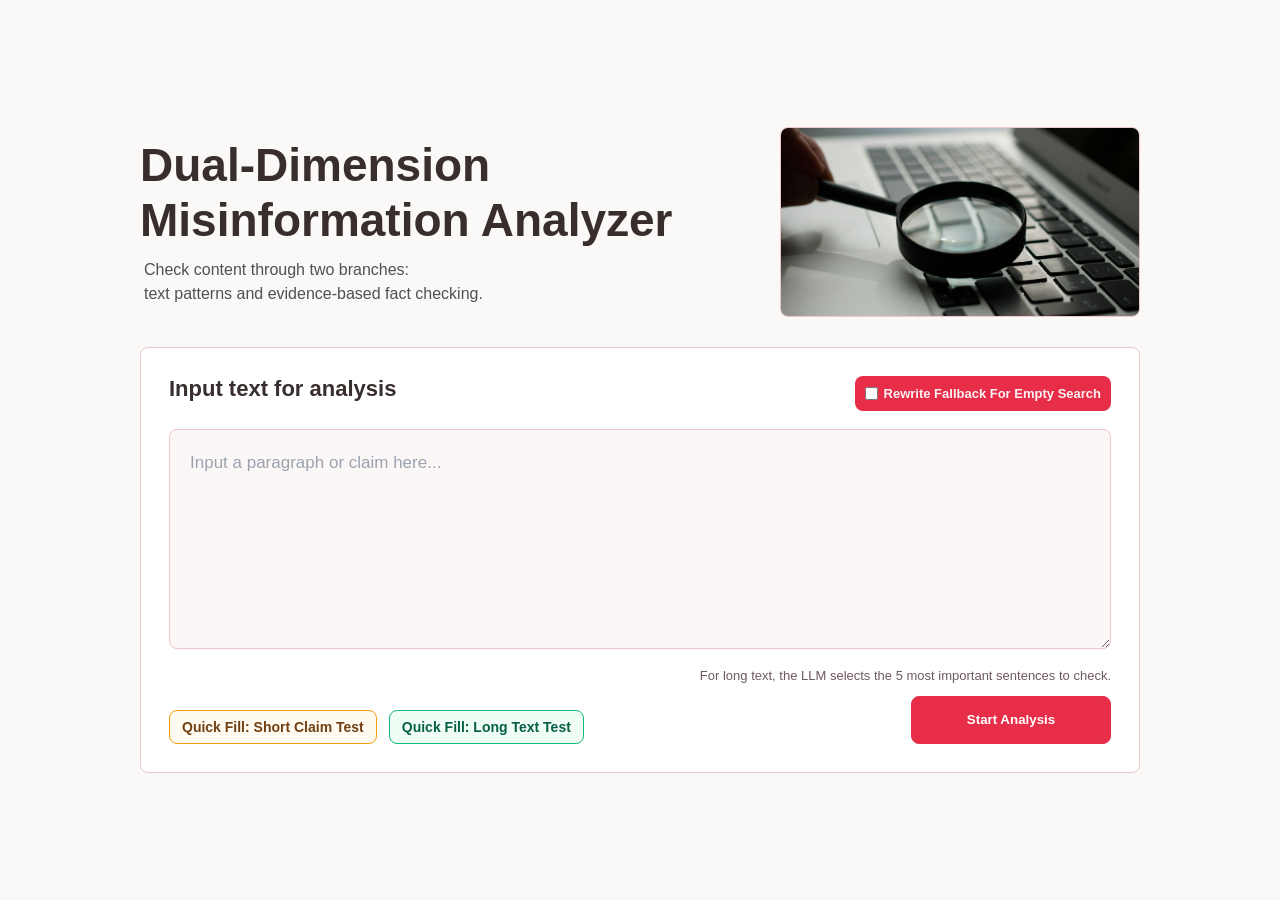
==== commit c2ca14af: "Archive dual-dimension development version" ====
--- a/frontend/index.html
+++ b/frontend/index.html
@@ -4,7 +4,7 @@
     <meta charset="UTF-8">
     <meta name="viewport" content="width=device-width, initial-scale=1.0">
     <title>Dual-Dimension Misinformation Analyzer</title>
-    <link rel="stylesheet" href="style.css">
+    <link rel="stylesheet" href="style.css?v=20260430_7">
 </head>
 <body>
     <main>
@@ -25,8 +25,8 @@
                     <h2>Input text for analysis</h2>
 
                     <label class="rewrite_switch">
-                        <input id="rewrite_checkbox" type="checkbox" checked />
-                        Query Rewrite For Fact Checking
+                        <input id="rewrite_checkbox" type="checkbox" />
+                        Rewrite Fallback For Empty Search
                     </label>
                 </div>
 
@@ -38,9 +38,15 @@
                         <button id="long_test_button" class="test_button" type="button">Quick Fill: Long Text Test</button>
                     </div>
 
-                    <button id="start_button" class="primary_button" type="button">
-                        Start Analysis
-                    </button>
+                    <div class="start_area">
+                        <p class="long_text_note">
+                            For long text, the LLM selects the 5 most important sentences to check.
+                        </p>
+
+                        <button id="start_button" class="primary_button" type="button">
+                            Start Analysis
+                        </button>
+                    </div>
                 </div>
 
             </section>
@@ -133,6 +139,6 @@
         </section>
     </main>
 
-    <script src="script.js"></script>
+    <script src="script.js?v=20260430_13"></script>
 </body>
 </html>
--- a/frontend/style.css
+++ b/frontend/style.css
@@ -11,6 +11,12 @@
   background: #fbf8f8;
   color: #392e2e;
   font-family: Arial, Helvetica, sans-serif;
+}
+
+@property --progress {
+  syntax: "<angle>";
+  inherits: false;
+  initial-value: 0deg;
 }
 
 main {
@@ -43,15 +49,15 @@
 }
 
 .input_page .intro_section {
-  display: flex;
+  display: grid;
+  grid-template-columns: minmax(0, 1fr) 360px;
   align-items: center;
-  justify-content: space-between;
   gap: 30px;
   margin-bottom: 30px;
 }
 
 .input_page .intro_section .intro_text {
-  width: 590px;
+  max-width: 590px;
 }
 
 .input_page .intro_section .intro_text h1 {
@@ -63,7 +69,7 @@
 .input_page .intro_section .intro_text p {
   margin: 10px 0 0 4px;
   color: #505050;
-  font-size: 18px;
+  font-size: 16px;
   line-height: 1.5;
 }
 
@@ -76,6 +82,8 @@
 }
 
 .input_page .input_card {
+  display: grid;
+  gap: 18px;
   padding: 28px;
   border: 1px solid #efc5ca;
   border-radius: 8px;
@@ -87,7 +95,7 @@
   align-items: flex-start;
   justify-content: space-between;
   gap: 18px;
-  margin-bottom: 14px;
+  margin-bottom: 0;
 }
 
 .input_page .input_card .top_row h2 {
@@ -99,6 +107,7 @@
 .input_page .input_card .top_row .rewrite_switch {
   display: flex;
   align-items: center;
+  gap: 6px;
   margin: 0;
   padding: 10px 10px;
   border-radius: 8px;
@@ -122,7 +131,7 @@
 
 .input_page .input_card textarea {
   width: 100%;
-  min-height: 200px;
+  min-height: 220px;
   padding: 20px;
   border: 1px solid #efc5ca;
   border-radius: 8px;
@@ -138,12 +147,27 @@
   font: inherit;
 }
 
+.input_page .input_card .long_text_note {
+  margin: 0;
+  max-width: 520px;
+  color: #6f5a5d;
+  font-size: 13px;
+  line-height: 1.45;
+  text-align: right;
+}
+
 .input_page .input_card .action_row {
-  display: flex;
+  display: grid;
+  grid-template-columns: minmax(0, 1fr) auto;
   align-items: flex-end;
-  justify-content: space-between;
   gap: 18px;
-  margin-top: 18px;
+  margin-top: 0;
+}
+
+.input_page .input_card .action_row .start_area {
+  display: grid;
+  gap: 10px;
+  justify-items: end;
 }
 
 .input_page .input_card .action_row .test_buttons {
@@ -181,6 +205,7 @@
 
 .input_page .input_card .action_row .primary_button {
   min-width: 200px;
+  min-height: 48px;
   padding: 11px 16px;
   border: 1px solid #e72d48;
   border-radius: 8px;
@@ -307,8 +332,9 @@
     radial-gradient(circle, #ffffff 61%, transparent 62%),
     conic-gradient(#e72d48 var(--progress), #f1dddf 0);
   color: #e72d48;
-  font-size: 18px;
-  font-weight: 800;
+  font-size: 16px;
+  font-weight: 800;
+  transition: --progress 360ms ease;
 }
 
 .loading_page .loading_module.module_active {
@@ -337,14 +363,6 @@
   color: #8a5d66;
 }
 
-.loading_page #loading_module_atomizer.module_done,
-.loading_page #loading_module_aggregation.module_done {
-  border-color: #e5c7cd;
-  border-left-color: #c97a86;
-  background: #f8ecef;
-  box-shadow: none;
-}
-
 /* result page */
 
 .result_page {
@@ -426,6 +444,10 @@
   font-weight: 800;
 }
 
+.result_page .overall_summary_main .summary_detail {
+  line-height: 1.45;
+}
+
 .result_page .overall_summary_metrics {
   display: grid;
   grid-template-columns: repeat(2, minmax(0, 1fr));
@@ -437,6 +459,7 @@
   display: flex;
   align-items: center;
   gap: 16px;
+  min-width: 0;
   padding: 18px;
   background: #ffffff;
 }
@@ -454,10 +477,8 @@
 .result_page .score_ring_inner {
   width: 82px;
   height: 82px;
-  display: flex;
-  flex-direction: column;
-  align-items: center;
-  justify-content: center;
+  display: grid;
+  place-items: center;
   border-radius: 50%;
   background: #ffffff;
   text-align: center;
@@ -471,24 +492,78 @@
   line-height: 1;
 }
 
-.result_page .score_ring_inner span {
-  display: block;
-  margin-top: 4px;
-  color: #555555;
-  font-size: 13px;
-  font-weight: 800;
-  line-height: 1.1;
-  text-align: center;
-}
-
 .result_page .score_card_text h3 {
   margin: 0 0 7px 0;
   font-size: 18px;
+  line-height: 1.2;
+}
+
+.result_page .score_card_text .score_card_label {
+  margin: 0;
+  color: #555555;
+  font-size: 15px;
+  font-weight: 800;
+  line-height: 1.25;
+}
+
+.result_page .score_card_text .score_label_good {
+  color: #166534;
+}
+
+.result_page .score_card_text .score_label_neutral {
+  color: #8a6a00;
+}
+
+.result_page .score_card_text .score_label_bad {
+  color: #b91f35;
 }
 
 .result_page .result_claim_list {
   display: grid;
   gap: 18px;
+}
+
+.result_page .original_input_block {
+  padding: 16px 18px;
+  border: 1px solid #efc5ca;
+  border-radius: 8px;
+  background: #ffffff;
+}
+
+.result_page .original_input_header {
+  display: flex;
+  align-items: center;
+  justify-content: space-between;
+  gap: 14px;
+  margin-bottom: 10px;
+}
+
+.result_page .original_input_header .result_eyebrow {
+  margin: 0;
+}
+
+.result_page .original_input_header button {
+  padding: 6px 10px;
+  border: 1px solid #efc5ca;
+  border-radius: 8px;
+  background: #fff2f4;
+  color: #392e2e;
+  font-size: 13px;
+  font-weight: 800;
+  cursor: pointer;
+}
+
+.result_page .original_input_header button:hover {
+  border-color: #e72d48;
+}
+
+.result_page .original_input_block p[data-original-text] {
+  margin: 0;
+  color: #392e2e;
+  font-size: 18px;
+  font-weight: 800;
+  line-height: 1.45;
+  overflow-wrap: anywhere;
 }
 
 .result_page .claim_block {
@@ -506,6 +581,8 @@
 .result_page .claim_header h2 {
   margin: 0 0 12px 0;
   font-size: 24px;
+  line-height: 1.25;
+  overflow-wrap: anywhere;
 }
 
 .result_page .claim_header .claim_summary {
@@ -519,6 +596,10 @@
   display: flex;
   flex-wrap: wrap;
   gap: 8px;
+}
+
+.result_page .fact_checking_block .fact_checking_summary_tags {
+  flex-wrap: wrap;
 }
 
 .result_page .claim_header .claim_summary span,
@@ -531,6 +612,10 @@
   font-weight: 800;
 }
 
+.result_page .fact_checking_block .fact_checking_summary_tags span {
+  white-space: nowrap;
+}
+
 .result_page .claim_body {
   display: grid;
   grid-template-columns: minmax(260px, 0.8fr) minmax(0, 1.7fr);
@@ -542,12 +627,15 @@
 }
 
 .result_page .text_risk_panel {
+  display: flex;
+  flex-direction: column;
+  gap: 24px;
   border-right: 1px solid #efc5ca;
   background: #fffafa;
 }
 
 .result_page .text_risk_panel h3 {
-  margin: 0 0 14px 0;
+  margin: 0;
   font-size: 23px;
 }
 
@@ -562,8 +650,8 @@
 }
 
 .result_page .text_risk_panel .text_section {
-  padding-top: 30px;
-  margin-top: 30px;
+  padding-top: 24px;
+  margin-top: 0;
   border-top: 1px solid #efc5ca;
 }
 
@@ -597,14 +685,19 @@
 }
 
 .result_page .token_row {
-  display: flex;
-  justify-content: space-between;
+  display: grid;
+  grid-template-columns: minmax(0, 1fr) auto;
+  align-items: start;
   gap: 12px;
   margin: 12px 0;
   padding-bottom: 0;
   border-bottom: 0;
 }
 
+.result_page .token_row span:last-child {
+  white-space: nowrap;
+}
+
 .result_page .small_note {
   color: #555555;
   line-height: 1.5;
@@ -614,13 +707,13 @@
   display: flex;
   align-items: center;
   gap: 6px;
-  flex-wrap: nowrap;
+  flex-wrap: wrap;
   margin: 0 0 10px 0;
   font-size: 13px;
 }
 
 .result_page .small_note.with_tooltip span:first-child {
-  white-space: nowrap;
+  max-width: 100%;
 }
 
 .result_page .icon_tooltip {
@@ -638,15 +731,21 @@
 }
 
 .result_page .limitation_note {
-  margin-top: 30px;
+  margin-top: 0;
   padding-top: 12px;
   border-top: 1px solid #efc5ca;
 }
 
 .result_page .fact_checking_block .fact_checking_summary_each_claim {
+  display: grid;
+  gap: 12px;
   margin-bottom: 14px;
   padding-bottom: 14px;
   border-bottom: 1px solid #efc5ca;
+}
+
+.result_page .fact_checking_block .fact_checking_summary_each_claim p {
+  margin: 0;
 }
 
 .result_page .fact_checking_block .fact_checking_claim_block {
@@ -656,11 +755,13 @@
 }
 
 .result_page .fact_checking_block .fact_checking_claim_block:first-of-type {
+  margin-top: 0;
+  padding-top: 0;
   border-top: 0;
 }
 
 .result_page .fact_checking_block .fact_checking_claim_block h4 {
-  margin: 0 0 -10px 0;
+  margin: 0 0 8px 0;
   color: #e72d48;
 }
 
@@ -677,12 +778,13 @@
   margin: 8px 0 0 0;
 }
 
-.result_page .fact_checking_block .analysis_line {
-  margin-top: 14px;
+.result_page .fact_checking_block .evidence_block p.analysis_line {
+  margin-top: 18px;
 }
 
 .result_page .fact_checking_block .evidence_block a {
   color: #e72d48;
+  overflow-wrap: anywhere;
 }
 
 .result_page .fact_checking_block .evidence_tag.evidence_quality {
@@ -711,10 +813,3 @@
   background: #fff2f4;
   line-height: 1.5;
 }
-
-.result_page .fact_checking_block .fact_checking_claim_block + .fact_checking_claim_block {
-  margin-left: -18px;
-  margin-right: -18px;
-  padding-left: 18px;
-  padding-right: 18px;
-}
